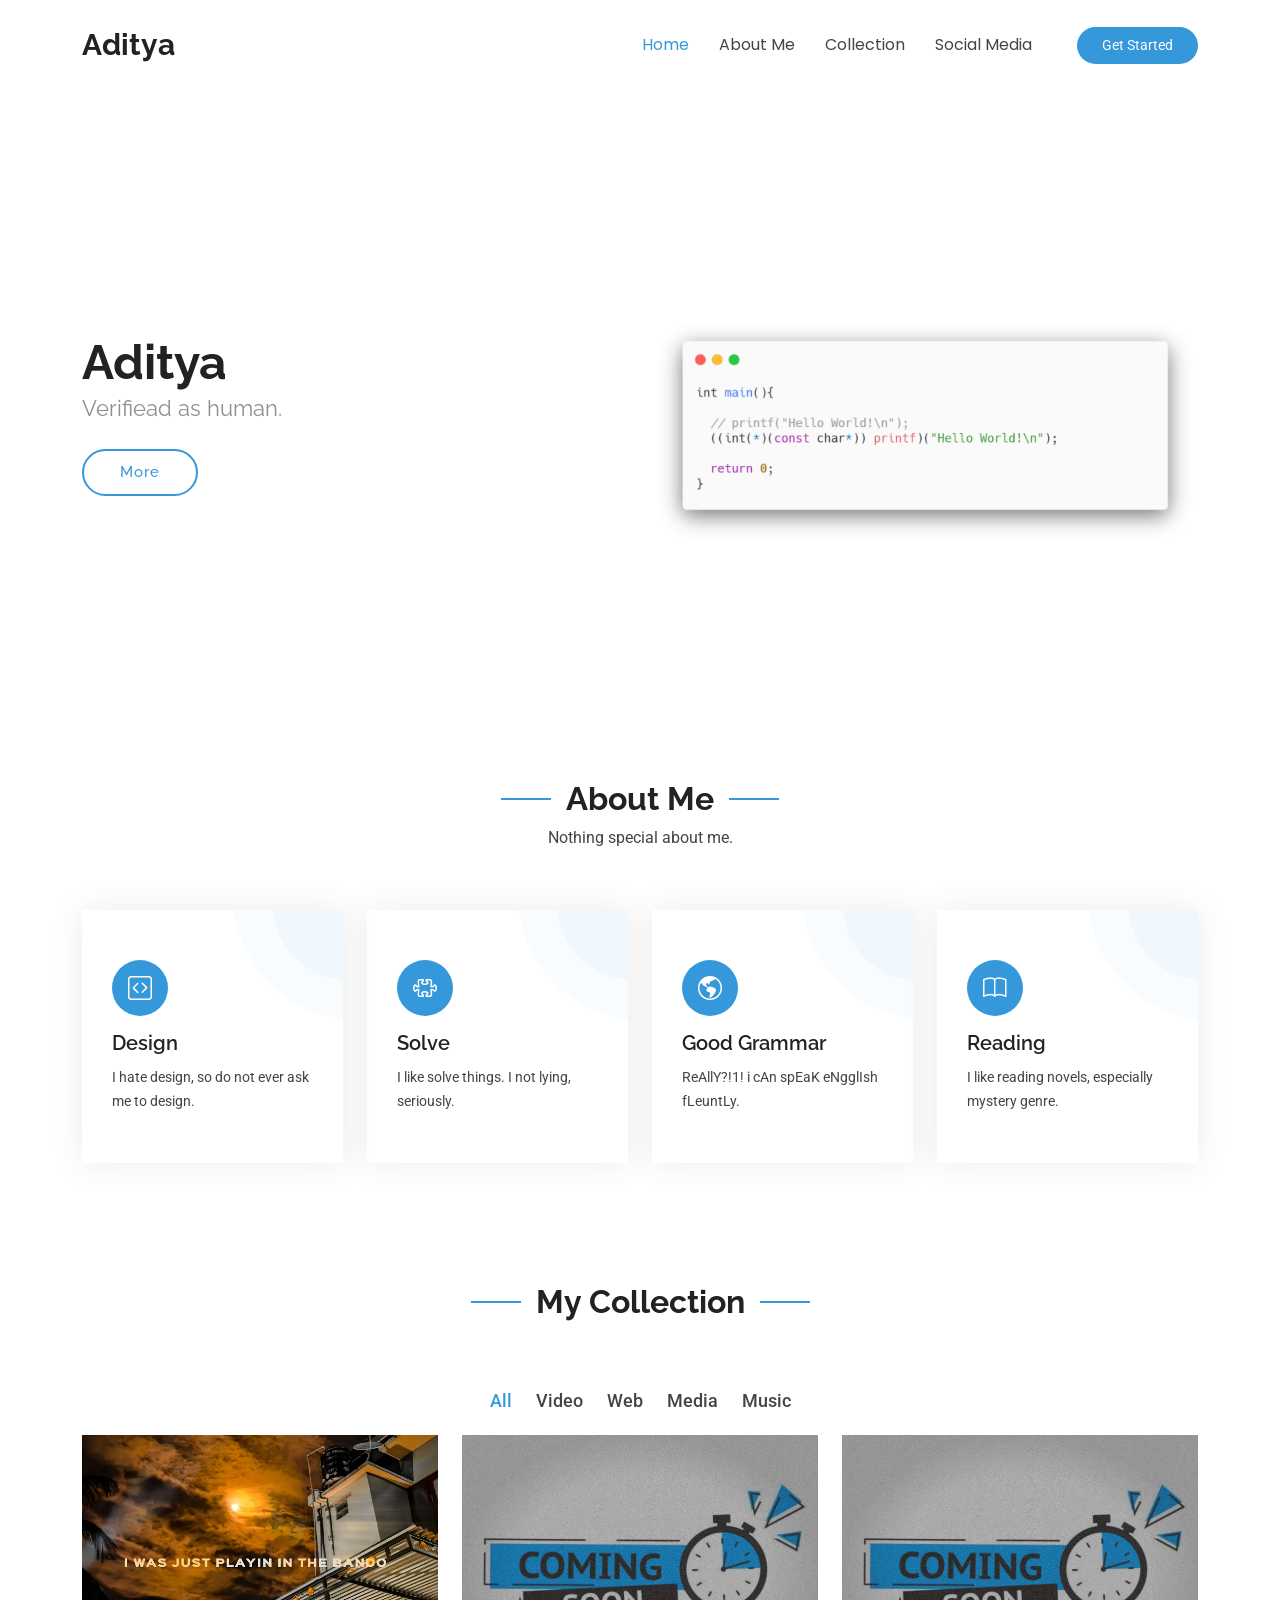
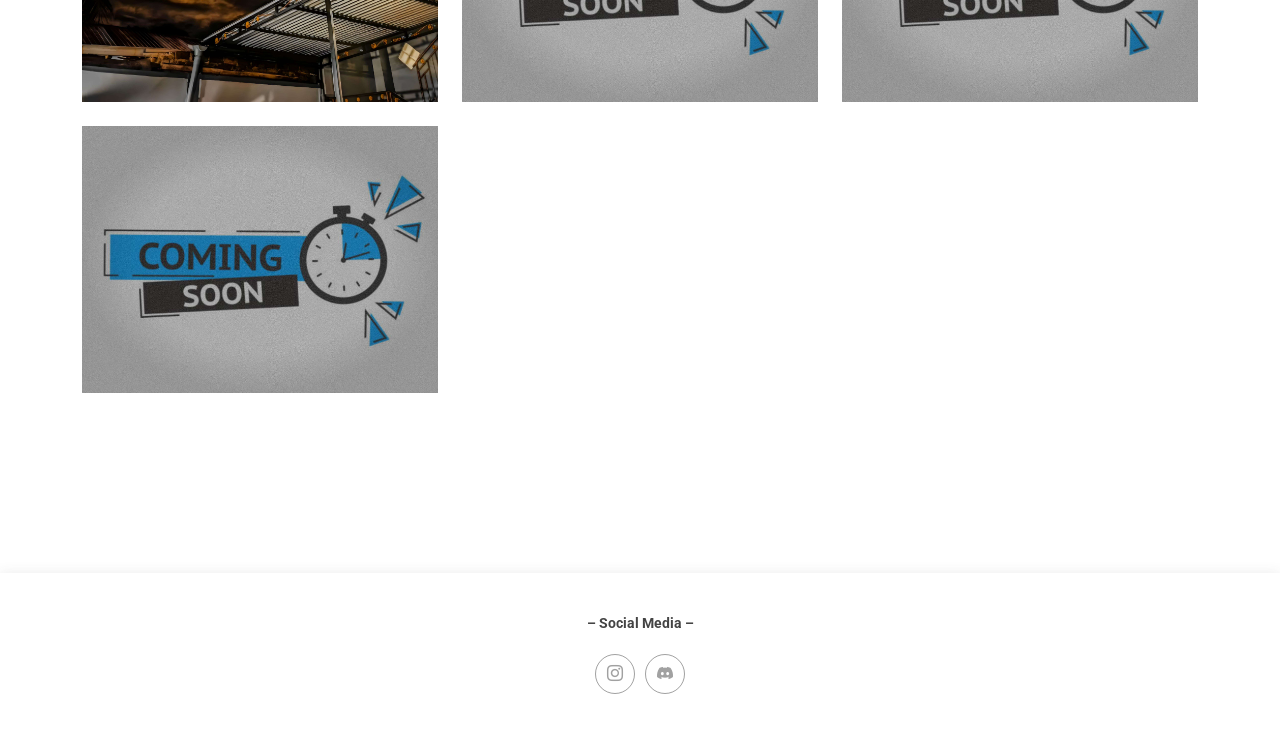
==== index.html @ 48a576c2 "Update index.html" ====
<!DOCTYPE html>
<html lang="en">

<head>
  <meta charset="utf-8">
  <meta content="width=device-width, initial-scale=1.0" name="viewport">
  <title>Aditya</title>
  <meta content="" name="description">
  <meta content="" name="keywords">

  <!-- Favicons -->
  <link href="assets/img/favicon.png" rel="icon">
  <link href="assets/img/apple-touch-icon.png" rel="apple-touch-icon">

  <!-- Fonts -->
  <link href="https://fonts.googleapis.com" rel="preconnect">
  <link href="https://fonts.gstatic.com" rel="preconnect" crossorigin>
  <link href="https://fonts.googleapis.com/css2?family=Roboto:ital,wght@0,100;0,300;0,400;0,500;0,700;0,900;1,100;1,300;1,400;1,500;1,700;1,900&family=Poppins:ital,wght@0,100;0,200;0,300;0,400;0,500;0,600;0,700;0,800;0,900;1,100;1,200;1,300;1,400;1,500;1,600;1,700;1,800;1,900&family=Raleway:ital,wght@0,100;0,200;0,300;0,400;0,500;0,600;0,700;0,800;0,900;1,100;1,200;1,300;1,400;1,500;1,600;1,700;1,800;1,900&display=swap" rel="stylesheet">

  <!-- Vendor CSS Files -->
  <link href="assets/vendor/bootstrap/css/bootstrap.min.css" rel="stylesheet">
  <link href="assets/vendor/bootstrap-icons/bootstrap-icons.css" rel="stylesheet">
  <link href="assets/vendor/aos/aos.css" rel="stylesheet">
  <link href="assets/vendor/glightbox/css/glightbox.min.css" rel="stylesheet">
  <link href="assets/vendor/swiper/swiper-bundle.min.css" rel="stylesheet">

  <!-- Main CSS File -->
  <link href="assets/css/main.css" rel="stylesheet">

  <!-- =======================================================
  * Template Name: Vesperr
  * Template URL: https://bootstrapmade.com/vesperr-free-bootstrap-template/
  * Updated: May 30 2024 with Bootstrap v5.3.3
  * Author: BootstrapMade.com
  * License: https://bootstrapmade.com/license/
  ======================================================== -->
</head>

<body class="index-page">

  <header id="header" class="header d-flex align-items-center sticky-top">
    <div class="container-fluid container-xl position-relative d-flex align-items-center">

      <a href="index.html" class="logo d-flex align-items-center me-auto">
        <!-- Uncomment the line below if you also wish to use an image logo -->
        <!-- <img src="assets/img/logo.png" alt=""> -->
        <h1 class="sitename">Aditya</h1>
      </a>

      <nav id="navmenu" class="navmenu">
        <ul>
          <li><a href="#home" class="">Home<br></a></li>
          <li><a href="#about-me">About Me</a></li>
          <li><a href="#collection">Collection</a></li>
          <li><a href="#social-media">Social Media</a></li>
            <ul>

                <ul>

                </ul>
              </li>

            </ul>
          </li>
        </ul>
        <i class="mobile-nav-toggle d-xl-none bi bi-list"></i>
      </nav>

      <a class="btn-getstarted" href="index.html#about-me">Get Started</a>

    </div>
  </header>

  <main class="main">

    <!-- Hero Section -->
    <section id="home" class="hero section">

      <div class="container">
        <div class="row gy-4">
          <div class="col-lg-6 order-2 order-lg-1 d-flex flex-column justify-content-center">
            <h1 data-aos="fade-up">Aditya</h1>
            <h2 data-aos="fade-up" data-aos-delay="400"><p>Verifiead as human.</p></h2>
            <div data-aos="fade-up" data-aos-delay="800">
              <a href="#about-me" class="btn-get-started scrollto">More</a>
              <a href="https://www.youtube.com/watch?v=LXb3EKWsInQ" class="glightbox btn-watch-video d-flex align-items-center"></a>
            </div>
          </div>
          <div class="col-lg-6 order-1 order-lg-2 hero-img" data-aos="fade-left" data-aos-delay="200">
            <img src="assets/img/hero-img.png" class="img-fluid animated" alt="">
          </div>
        </div>
      </div>


        </div>

      </div>


    </section><!-- /Stats Section -->

    <!-- Services Section -->
    <section id="about-me" class="services section">

      <!-- Section Title -->
      <div class="container section-title" data-aos="fade-up">
        <h2>About Me</h2>
        <p>Nothing special about me.</p>
      </div><!-- End Section Title -->

      <div class="container">

        <div class="row gy-4">

          <div class="col-xl-3 col-md-6 d-flex" data-aos="fade-up" data-aos-delay="100">
            <div class="service-item position-relative">
              <i class="bi bi-code-square"></i>
              <h4><a class="stretched-link">Design</a></h4>
              <p>I hate design, so do not ever ask me to design.ㅤㅤㅤㅤㅤㅤㅤㅤㅤㅤㅤㅤㅤㅤㅤㅤㅤㅤ</p>
            </div>
          </div><!-- End Service Item -->

          <div class="col-xl-3 col-md-6 d-flex" data-aos="fade-up" data-aos-delay="200">
            <div class="service-item position-relative">
              <i class="bi bi-puzzle"></i>
              <h4><a class="stretched-link">Solve</a></h4>
              <p>I like solve things. I not lying, seriously.ㅤㅤㅤㅤㅤㅤㅤㅤㅤㅤㅤㅤㅤㅤㅤㅤㅤㅤㅤㅤㅤ</p>
            </div>
          </div><!-- End Service Item -->

          <div class="col-xl-3 col-md-6 d-flex" data-aos="fade-up" data-aos-delay="300">
            <div class="service-item position-relative">
              <i class="bi bi-globe-americas"></i>
              <h4><a class="stretched-link">Good Grammar</a></h4>
              <p>ReAllY?!1! i cAn spEaK eNgglIsh fLeuntLy.ㅤㅤㅤㅤㅤㅤㅤㅤㅤㅤㅤㅤㅤㅤㅤㅤㅤㅤㅤㅤㅤ</p>
            </div>
          </div><!-- End Service Item -->

          <div class="col-xl-3 col-md-6 d-flex" data-aos="fade-up" data-aos-delay="400">
            <div class="service-item position-relative">
              <i class="bi bi-book"></i>
              <h4><a class="stretched-link">Reading</a></h4>
              <p>I like reading novels, especially mystery genre.ㅤㅤㅤㅤㅤㅤㅤㅤㅤㅤㅤㅤㅤㅤㅤㅤㅤㅤㅤㅤㅤ</p>
            </div>
          </div><!-- End Service Item -->

        </div>

      </div>

        </div>

      </div>

          </div>
          <div class="swiper-pagination"></div>
        </div>

      </div>

    </section><!-- /Testimonials Section -->

    <!-- Portfolio Section -->
    <section id="collection" class="portfolio section">

      <!-- Section Title -->
      <div class="container section-title" data-aos="fade-up">
        <h2>My Collection</h2>
      </div><!-- End Section Title -->

      <div class="container">

        <div class="isotope-layout" data-default-filter="*" data-layout="masonry" data-sort="original-order">

          <ul class="portfolio-filters isotope-filters" data-aos="fade-up" data-aos-delay="100">
            <li data-filter="*" class="filter-active">All</li>
            <li data-filter=".filter-app">Video</li>
            <li data-filter=".filter-product">Web</li>
            <li data-filter=".filter-branding">Media</li>
            <li data-filter=".filter-books">Music</li>
          </ul><!-- End Portfolio Filters -->

          <div class="row gy-4 isotope-container" data-aos="fade-up" data-aos-delay="200">

            <div class="col-lg-4 col-md-6 portfolio-item isotope-item filter-app">
              <div class="portfolio-content h-100">
                <img src="assets/img/portfolio/app-1.jpg" class="img-fluid" alt="">
                <div class="portfolio-info">
                  <h4>Video 1</h4>
                  <p>Click link to watch</p>
                  <a href="assets/img/portfolio/app-1.jpg" title="Video 1" data-gallery="portfolio-gallery-app" class="glightbox preview-link"><i class="bi bi-zoom-in"></i></a>
                  <a href="https://www.instagram.com/reel/C3g-gMBLGcx_Kjq7Lb2s2fxeG2Y9DbSJeR7zM40/?igsh=MXRrazd3OXE2Nmh0Nw==" title="Watch" class="details-link"><i class="bi bi-link-45deg"></i></a>
                </div>
              </div>
            </div><!-- End Portfolio Item -->

            <div class="col-lg-4 col-md-6 portfolio-item isotope-item filter-product">
              <div class="portfolio-content h-100">
                <img src="assets/img/portfolio/product-1.jpg" class="img-fluid" alt="">
                <div class="portfolio-info">
                  <h4>soon</h4>
                  <p>soon</p>
                  <a href="assets/img/portfolio/product-1.jpg" title="soon" data-gallery="portfolio-gallery-product" class="glightbox preview-link"><i class="bi bi-zoom-in"></i></a>
                  <a href="https://www.instagram.com/adityaa_df?igsh=MXgwbXRkcDNlOGl1Mw==" title="More Details" class="details-link"><i class="bi bi-link-45deg"></i></a>
                </div>
              </div>
            </div><!-- End Portfolio Item -->

            <div class="col-lg-4 col-md-6 portfolio-item isotope-item filter-branding">
              <div class="portfolio-content h-100">
                <img src="assets/img/portfolio/branding-1.jpg" class="img-fluid" alt="">
                <div class="portfolio-info">
                  <h4>soon</h4>
                  <p>soon</p>
                  <a href="assets/img/portfolio/branding-1.jpg" title="soon" data-gallery="portfolio-gallery-branding" class="glightbox preview-link"><i class="bi bi-zoom-in"></i></a>
                  <a href="https://www.instagram.com/adityaa_df?igsh=MXgwbXRkcDNlOGl1Mw==" title="More Details" class="details-link"><i class="bi bi-link-45deg"></i></a>
                </div>
              </div>
            </div><!-- End Portfolio Item -->

            <div class="col-lg-4 col-md-6 portfolio-item isotope-item filter-books">
              <div class="portfolio-content h-100">
                <img src="assets/img/portfolio/books-1.jpg" class="img-fluid" alt="">
                <div class="portfolio-info">
                  <h4>soon</h4>
                  <p>soon</p>
                  <a href="assets/img/portfolio/books-1.jpg" title="soon" data-gallery="portfolio-gallery-book" class="glightbox preview-link"><i class="bi bi-zoom-in"></i></a>
                  <a href="https://www.instagram.com/adityaa_df?igsh=MXgwbXRkcDNlOGl1Mw==" title="More Details" class="details-link"><i class="bi bi-link-45deg"></i></a>
                </div>
              </div>
            </div><!-- End Portfolio Item -->

          </div><!-- End Portfolio Container -->

        </div>

      </div>

    </section><!-- /Portfolio Section -->

      </div>

        </div>

      </div>

    </section><!-- /Contact Section -->
    <section id="social-media" class="team secton">
  </main>

  <footer id="footer" class="footer">

    <div class="container">
      <div class="copyright text-center ">
        <p><strong class="px-1 sitename">– Social Media –</strong></p>
      </div>
      <div class="social-links d-flex justify-content-center">
        <a href="https://www.instagram.com/adityaa_df?igsh=MXgwbXRkcDNlOGl1Mw=="><i class="bi bi-instagram"></i></>
        <a href="https://discord.com/users/786163564205047839"><i class="bi bi-discord"></i></a>
      </div>
      <div class="credits">
        <!-- All the links in the footer should remain intact. -->
        <!-- You can delete the links only if you've purchased the pro version. -->
        <!-- Licensing information: https://bootstrapmade.com/license/ -->
        <!-- Purchase the pro version with working PHP/AJAX contact form: [buy-url] -->
      </div>
    </div>

  </footer>

  <!-- Scroll Top -->
  <a href="#" id="scroll-top" class="scroll-top d-flex align-items-center justify-content-center"><i class="bi bi-arrow-up-short"></i></a>

  <!-- Preloader -->
  <div id="preloader"></div>

  <!-- Vendor JS Files -->
  <script src="assets/vendor/bootstrap/js/bootstrap.bundle.min.js"></script>
  <script src="assets/vendor/php-email-form/validate.js"></script>
  <script src="assets/vendor/aos/aos.js"></script>
  <script src="assets/vendor/glightbox/js/glightbox.min.js"></script>
  <script src="assets/vendor/purecounter/purecounter_vanilla.js"></script>
  <script src="assets/vendor/swiper/swiper-bundle.min.js"></script>
  <script src="assets/vendor/imagesloaded/imagesloaded.pkgd.min.js"></script>
  <script src="assets/vendor/isotope-layout/isotope.pkgd.min.js"></script>

  <!-- Main JS File -->
  <script src="assets/js/main.js"></script>

</body>

</html>
---- assets/css/main.css ----
/**
* Template Name: Vesperr
* Template URL: https://bootstrapmade.com/vesperr-free-bootstrap-template/
* Updated: May 30 2024 with Bootstrap v5.3.3
* Author: BootstrapMade.com
* License: https://bootstrapmade.com/license/
*/

/*--------------------------------------------------------------
# Font & Color Variables
# Help: https://bootstrapmade.com/color-system/
--------------------------------------------------------------*/
/* Fonts */
:root {
  --default-font: "Roboto", system-ui, -apple-system, "Segoe UI", Roboto, "Helvetica Neue", Arial, "Noto Sans", "Liberation Sans", sans-serif, "Apple Color Emoji", "Segoe UI Emoji", "Segoe UI Symbol", "Noto Color Emoji";
  --heading-font: "Raleway", sans-serif;
  --nav-font: "Poppins", sans-serif;
}

/* Global Colors */
:root {
  /* Background Color - This color is applied to the background of the entire website as well as individual sections. */
  --background-color: #ffffff;

  /* Default Color - This is the default color used for the majority of the text content. */
  --default-color: #444444;

  /* Heading Color - This color is used for titles, headings and secondary elements. */
  --heading-color: #222222;

  /* Accent Color - This is the main accent color that represents your brand on the website. It's used for buttons, links, and other elements that need to stand out. */
  --accent-color: #3498db;

  /* Contrast Color - This is a color used for text when the background color is one of the heading, accent, or default colors. Its purpose is to ensure proper contrast and readability when placed over these more dominant colors. */
  --contrast-color: #ffffff;
}

/* Nav Menu Colors */
:root {
  /* Nav Color - This is the default color of the main navmenu links. */
  --nav-color: #444444;

  /* Nav Hover Color - This color is applied to main navmenu links when they are hovered over. */
  --nav-hover-color: #3498db;

  /* Nav Dropdown Background Color - This color is used as the background for dropdown boxes that appear when hovering over primary navigation items. */
  --nav-dropdown-background-color: #ffffff;

  /* Nav Dropdown Color - This color is used for navigation links of the dropdown items in the navigation menu. */
  --nav-dropdown-color: #444444;

  /* Nav Dropdown Hover Color - Similar to --nav-hover-color, this color is applied to dropdown navigation links when they are hovered over. */
  --nav-dropdown-hover-color: #3498db;
}

/* Smooth scroll */
:root {
  scroll-behavior: smooth;
}

/*--------------------------------------------------------------
# General
--------------------------------------------------------------*/
body {
  color: var(--default-color);
  background-color: var(--background-color);
  font-family: var(--default-font);
}

a {
  color: var(--accent-color);
  text-decoration: none;
  transition: 0.3s;
}

a:hover {
  color: color-mix(in srgb, var(--accent-color), transparent 25%);
  text-decoration: none;
}

h1,
h2,
h3,
h4,
h5,
h6 {
  color: var(--heading-color);
  font-family: var(--heading-font);
}

/*--------------------------------------------------------------
# Global Header
--------------------------------------------------------------*/
.header {
  color: var(--default-color);
  background-color: var(--background-color);
  padding: 15px 0;
  transition: all 0.5s;
  z-index: 997;
}

.header .logo {
  line-height: 1;
}

.header .logo img {
  max-height: 36px;
  margin-right: 8px;
}

.header .logo h1 {
  font-size: 30px;
  margin: 0;
  font-weight: 700;
  color: var(--heading-color);
}

.header .btn-getstarted,
.header .btn-getstarted:focus {
  color: var(--contrast-color);
  background: var(--accent-color);
  font-size: 14px;
  padding: 8px 25px;
  margin: 0 0 0 30px;
  border-radius: 50px;
  transition: 0.3s;
}

.header .btn-getstarted:hover,
.header .btn-getstarted:focus:hover {
  color: var(--contrast-color);
  background: color-mix(in srgb, var(--accent-color), transparent 15%);
}

@media (max-width: 1200px) {
  .header .logo {
    order: 1;
  }

  .header .btn-getstarted {
    order: 2;
    margin: 0 15px 0 0;
    padding: 6px 15px;
  }

  .header .navmenu {
    order: 3;
  }
}

.scrolled .header {
  box-shadow: 0px 0 18px color-mix(in srgb, var(--default-color), transparent 85%);
}

/*--------------------------------------------------------------
# Navigation Menu
--------------------------------------------------------------*/
/* Navmenu - Desktop */
@media (min-width: 1200px) {
  .navmenu {
    padding: 0;
  }

  .navmenu ul {
    margin: 0;
    padding: 0;
    display: flex;
    list-style: none;
    align-items: center;
  }

  .navmenu li {
    position: relative;
  }

  .navmenu a,
  .navmenu a:focus {
    color: var(--nav-color);
    padding: 18px 15px;
    font-size: 16px;
    font-family: var(--nav-font);
    font-weight: 400;
    display: flex;
    align-items: center;
    justify-content: space-between;
    white-space: nowrap;
    transition: 0.3s;
  }

  .navmenu a i,
  .navmenu a:focus i {
    font-size: 12px;
    line-height: 0;
    margin-left: 5px;
    transition: 0.3s;
  }

  .navmenu li:last-child a {
    padding-right: 0;
  }

  .navmenu li:hover>a,
  .navmenu .active,
  .navmenu .active:focus {
    color: var(--nav-hover-color);
  }

  .navmenu .dropdown ul {
    margin: 0;
    padding: 10px 0;
    background: var(--nav-dropdown-background-color);
    display: block;
    position: absolute;
    visibility: hidden;
    left: 14px;
    top: 130%;
    opacity: 0;
    transition: 0.3s;
    border-radius: 4px;
    z-index: 99;
    box-shadow: 0px 0px 30px color-mix(in srgb, var(--default-color), transparent 85%);
  }

  .navmenu .dropdown ul li {
    min-width: 200px;
  }

  .navmenu .dropdown ul a {
    padding: 10px 20px;
    font-size: 15px;
    text-transform: none;
    color: var(--nav-dropdown-color);
  }

  .navmenu .dropdown ul a i {
    font-size: 12px;
  }

  .navmenu .dropdown ul a:hover,
  .navmenu .dropdown ul .active:hover,
  .navmenu .dropdown ul li:hover>a {
    color: var(--nav-dropdown-hover-color);
  }

  .navmenu .dropdown:hover>ul {
    opacity: 1;
    top: 100%;
    visibility: visible;
  }

  .navmenu .dropdown .dropdown ul {
    top: 0;
    left: -90%;
    visibility: hidden;
  }

  .navmenu .dropdown .dropdown:hover>ul {
    opacity: 1;
    top: 0;
    left: -100%;
    visibility: visible;
  }
}

/* Navmenu - Mobile */
@media (max-width: 1199px) {
  .mobile-nav-toggle {
    color: var(--nav-color);
    font-size: 28px;
    line-height: 0;
    margin-right: 10px;
    cursor: pointer;
    transition: color 0.3s;
  }

  .navmenu {
    padding: 0;
    z-index: 9997;
  }

  .navmenu ul {
    display: none;
    position: absolute;
    inset: 60px 20px 20px 20px;
    padding: 10px 0;
    margin: 0;
    border-radius: 6px;
    background-color: var(--nav-dropdown-background-color);
    overflow-y: auto;
    transition: 0.3s;
    z-index: 9998;
    box-shadow: 0px 0px 30px color-mix(in srgb, var(--default-color), transparent 90%);
  }

  .navmenu a,
  .navmenu a:focus {
    color: var(--nav-dropdown-color);
    padding: 10px 20px;
    font-family: var(--nav-font);
    font-size: 17px;
    font-weight: 500;
    display: flex;
    align-items: center;
    justify-content: space-between;
    white-space: nowrap;
    transition: 0.3s;
  }

  .navmenu a i,
  .navmenu a:focus i {
    font-size: 12px;
    line-height: 0;
    margin-left: 5px;
    width: 30px;
    height: 30px;
    display: flex;
    align-items: center;
    justify-content: center;
    border-radius: 50%;
    transition: 0.3s;
    background-color: color-mix(in srgb, var(--accent-color), transparent 90%);
  }

  .navmenu a i:hover,
  .navmenu a:focus i:hover {
    background-color: var(--accent-color);
    color: var(--contrast-color);
  }

  .navmenu a:hover,
  .navmenu .active,
  .navmenu .active:focus {
    color: var(--nav-dropdown-hover-color);
  }

  .navmenu .active i,
  .navmenu .active:focus i {
    background-color: var(--accent-color);
    color: var(--contrast-color);
    transform: rotate(180deg);
  }

  .navmenu .dropdown ul {
    position: static;
    display: none;
    z-index: 99;
    padding: 10px 0;
    margin: 10px 20px;
    background-color: var(--nav-dropdown-background-color);
    border: 1px solid color-mix(in srgb, var(--default-color), transparent 90%);
    box-shadow: none;
    transition: all 0.5s ease-in-out;
  }

  .navmenu .dropdown ul ul {
    background-color: rgba(33, 37, 41, 0.1);
  }

  .navmenu .dropdown>.dropdown-active {
    display: block;
    background-color: rgba(33, 37, 41, 0.03);
  }

  .mobile-nav-active {
    overflow: hidden;
  }

  .mobile-nav-active .mobile-nav-toggle {
    color: #fff;
    position: absolute;
    font-size: 32px;
    top: 15px;
    right: 15px;
    margin-right: 0;
    z-index: 9999;
  }

  .mobile-nav-active .navmenu {
    position: fixed;
    overflow: hidden;
    inset: 0;
    background: rgba(33, 37, 41, 0.8);
    transition: 0.3s;
  }

  .mobile-nav-active .navmenu>ul {
    display: block;
  }
}

/*--------------------------------------------------------------
# Global Footer
--------------------------------------------------------------*/
.footer {
  color: var(--default-color);
  background-color: var(--background-color);
  font-size: 14px;
  padding: 40px 0;
  position: relative;
  box-shadow: 0px 0px 12px 0px color-mix(in srgb, var(--default-color), transparent 90%);
}

.footer .copyright p {
  margin-bottom: 0;
}

.footer .social-links {
  margin-top: 20px;
}

.footer .social-links a {
  display: flex;
  align-items: center;
  justify-content: center;
  width: 40px;
  height: 40px;
  border-radius: 50%;
  border: 1px solid color-mix(in srgb, var(--default-color), transparent 50%);
  font-size: 16px;
  color: color-mix(in srgb, var(--default-color), transparent 50%);
  margin: 0 5px;
  transition: 0.3s;
}

.footer .social-links a:hover {
  color: var(--accent-color);
  border-color: var(--accent-color);
}

.footer .credits {
  margin-top: 10px;
  font-size: 13px;
  text-align: center;
}

/*--------------------------------------------------------------
# Preloader
--------------------------------------------------------------*/
#preloader {
  position: fixed;
  inset: 0;
  z-index: 999999;
  overflow: hidden;
  background: var(--background-color);
  transition: all 0.6s ease-out;
}

#preloader:before {
  content: "";
  position: fixed;
  top: calc(50% - 30px);
  left: calc(50% - 30px);
  border: 6px solid #ffffff;
  border-color: var(--accent-color) transparent var(--accent-color) transparent;
  border-radius: 50%;
  width: 60px;
  height: 60px;
  animation: animate-preloader 1.5s linear infinite;
}

@keyframes animate-preloader {
  0% {
    transform: rotate(0deg);
  }

  100% {
    transform: rotate(360deg);
  }
}

/*--------------------------------------------------------------
# Scroll Top Button
--------------------------------------------------------------*/
.scroll-top {
  position: fixed;
  visibility: hidden;
  opacity: 0;
  right: 15px;
  bottom: 15px;
  z-index: 99999;
  background-color: var(--accent-color);
  width: 40px;
  height: 40px;
  border-radius: 4px;
  transition: all 0.4s;
}

.scroll-top i {
  font-size: 24px;
  color: var(--contrast-color);
  line-height: 0;
}

.scroll-top:hover {
  background-color: color-mix(in srgb, var(--accent-color), transparent 20%);
  color: var(--contrast-color);
}

.scroll-top.active {
  visibility: visible;
  opacity: 1;
}

/*--------------------------------------------------------------
# Disable aos animation delay on mobile devices
--------------------------------------------------------------*/
@media screen and (max-width: 768px) {
  [data-aos-delay] {
    transition-delay: 0 !important;
  }
}

/*--------------------------------------------------------------
# Global Page Titles & Breadcrumbs
--------------------------------------------------------------*/
.page-title {
  --background-color: color-mix(in srgb, var(--default-color), transparent 96%);
  color: var(--default-color);
  background-color: var(--background-color);
  padding: 20px 0;
  position: relative;
}

.page-title h1 {
  font-size: 28px;
  font-weight: 700;
  margin: 0;
}

.page-title .breadcrumbs ol {
  display: flex;
  flex-wrap: wrap;
  list-style: none;
  padding: 0 0 10px 0;
  margin: 0;
  font-size: 14px;
  font-weight: 400;
}

.page-title .breadcrumbs ol li+li {
  padding-left: 10px;
}

.page-title .breadcrumbs ol li+li::before {
  content: "/";
  display: inline-block;
  padding-right: 10px;
  color: color-mix(in srgb, var(--default-color), transparent 70%);
}

/*--------------------------------------------------------------
# Global Sections
--------------------------------------------------------------*/
section,
.section {
  color: var(--default-color);
  background-color: var(--background-color);
  padding: 60px 0;
  scroll-margin-top: 90px;
  overflow: clip;
}

@media (max-width: 1199px) {

  section,
  .section {
    scroll-margin-top: 66px;
  }
}

/*--------------------------------------------------------------
# Global Section Titles
--------------------------------------------------------------*/
.section-title {
  text-align: center;
  padding-bottom: 60px;
  position: relative;
}

.section-title h2 {
  font-size: 32px;
  font-weight: 700;
  position: relative;
}

.section-title h2:before,
.section-title h2:after {
  content: "";
  width: 50px;
  height: 2px;
  background: var(--accent-color);
  display: inline-block;
}

.section-title h2:before {
  margin: 0 15px 10px 0;
}

.section-title h2:after {
  margin: 0 0 10px 15px;
}

.section-title p {
  margin-bottom: 0;
}

/*--------------------------------------------------------------
# Hero Section
--------------------------------------------------------------*/
.hero {
  width: 100%;
  min-height: 70vh;
  position: relative;
  padding: 80px 0 60px 0;
  display: flex;
  align-items: center;
}

.hero h1 {
  margin: 0;
  font-size: 48px;
  font-weight: 700;
  line-height: 56px;
}

.hero p {
  color: color-mix(in srgb, var(--default-color), transparent 40%);
  margin: 5px 0 20px 0;
  font-size: 22px;
  font-weight: 400;
}

.hero .btn-get-started {
  font-family: var(--heading-font);
  font-weight: 500;
  font-size: 15px;
  letter-spacing: 1px;
  display: inline-block;
  padding: 10px 36px;
  border-radius: 50px;
  transition: 0.3s;
  border: 2px solid var(--accent-color);
}

.hero .btn-get-started:hover {
  color: var(--contrast-color);
  background: var(--accent-color);
}

.hero .animated {
  animation: up-down 2s ease-in-out infinite alternate-reverse both;
}

@media (max-width: 640px) {
  .hero h1 {
    font-size: 28px;
    line-height: 36px;
  }

  .hero p {
    font-size: 18px;
    line-height: 24px;
    margin-bottom: 30px;
  }

  .hero .btn-get-started,
  .hero .btn-watch-video {
    font-size: 13px;
  }
}

@keyframes up-down {
  0% {
    transform: translateY(10px);
  }

  100% {
    transform: translateY(-10px);
  }
}

/*--------------------------------------------------------------
# Clients Section
--------------------------------------------------------------*/
.clients {
  --background-color: color-mix(in srgb, var(--accent-color), transparent 95%);
  padding: 20px 0;
}

.clients .client-logo {
  display: flex;
  justify-content: center;
  align-items: center;
  overflow: hidden;
}

.clients .client-logo img {
  padding: 20px 40px;
  max-width: 90%;
  transition: 0.3s;
  opacity: 0.5;
  filter: grayscale(100);
}

.clients .client-logo img:hover {
  filter: none;
  opacity: 1;
}

@media (max-width: 640px) {
  .clients .client-logo img {
    padding: 20px;
  }
}

/*--------------------------------------------------------------
# About Section
--------------------------------------------------------------*/
.about .content h3 {
  font-weight: 700;
  font-size: 34px;
  margin-bottom: 30px;
}

.about .content p {
  margin-bottom: 30px;
}

.about .content .about-btn {
  padding: 8px 30px 9px 30px;
  color: var(--accent-color);
  border-radius: 50px;
  transition: 0.3s;
  text-transform: uppercase;
  font-weight: 600;
  font-size: 13px;
  display: inline-flex;
  align-items: center;
  border: 2px solid var(--accent-color);
}

.about .content .about-btn i {
  font-size: 16px;
  padding-left: 5px;
}

.about .content .about-btn:hover {
  background: var(--accent-color);
  color: var(--contrast-color);
}

.about .icon-box i {
  font-size: 40px;
  color: var(--accent-color);
  margin-bottom: 10px;
}

.about .icon-box h4 {
  font-size: 20px;
  font-weight: 700;
  margin: 0 0 10px 0;
}

.about .icon-box h4 a {
  color: var(--heading-color);
  transition: 0.3s;
}

.about .icon-box p {
  font-size: 15px;
  color: color-mix(in srgb, var(--default-color), transparent 40%);
  margin-bottom: 0;
}

.about .icon-box:hover h4 a {
  color: var(--accent-color);
}

/*--------------------------------------------------------------
# Stats Section
--------------------------------------------------------------*/
.stats .stats-item {
  padding: 10px;
}

.stats .stats-item i {
  font-size: 44px;
  color: var(--accent-color);
  line-height: 0;
  margin-right: 15px;
}

.stats .stats-item .purecounter {
  color: var(--heading-color);
  font-size: 40px;
  display: block;
  font-weight: 700;
  line-height: 40px;
}

.stats .stats-item p {
  color: color-mix(in srgb, var(--default-color), transparent 40%);
  padding: 15px 0 0 0;
  margin: 0;
  font-family: var(--heading-font);
  font-size: 14px;
}

/*--------------------------------------------------------------
# Services Section
--------------------------------------------------------------*/
.services .service-item {
  box-shadow: 0px 0 30px 0 color-mix(in srgb, var(--default-color), transparent 90%);
  padding: 50px 30px;
  transition: all ease-in-out 0.4s;
  height: 100%;
  overflow: hidden;
  z-index: 1;
}

.services .service-item:before {
  content: "";
  position: absolute;
  background: color-mix(in srgb, var(--accent-color), transparent 96%);
  right: -80px;
  top: -80px;
  width: 150px;
  height: 150px;
  border-radius: 50%;
  transition: all 0.3s;
  z-index: -1;
}

.services .service-item:after {
  content: "";
  position: absolute;
  background: color-mix(in srgb, var(--accent-color), transparent 97%);
  right: -140px;
  top: -140px;
  width: 250px;
  height: 250px;
  border-radius: 50%;
  transition: all 0.3s;
  z-index: -1;
}

.services .service-item i {
  background: var(--accent-color);
  color: var(--contrast-color);
  font-size: 24px;
  transition: 0.3s;
  display: flex;
  align-items: center;
  justify-content: center;
  width: 56px;
  height: 56px;
  border-radius: 50%;
}

.services .service-item h4 {
  font-weight: 600;
  margin: 15px 0 0 0;
  transition: 0.3s;
  font-size: 20px;
}

.services .service-item h4 a {
  color: var(--heading-color);
}

.services .service-item p {
  line-height: 24px;
  font-size: 14px;
  margin: 10px 0 0 0;
}

.services .service-item:hover:before,
.services .service-item:hover:after {
  background: var(--accent-color);
  right: 0;
  top: 0;
  width: 100%;
  height: 100%;
  border-radius: 0px;
}

.services .service-item:hover h4 a,
.services .service-item:hover p {
  color: var(--contrast-color);
}

.services .service-item:hover i {
  background: var(--contrast-color);
  color: var(--accent-color);
}

/*--------------------------------------------------------------
# Alt Services Section
--------------------------------------------------------------*/
.alt-services .img {
  border-radius: 8px;
  overflow: hidden;
}

.alt-services .img img {
  transition: 0.6s;
}

.alt-services .details {
  position: absolute;
  left: 20px;
  right: 20px;
  bottom: 20px;
  padding: 30px;
  transition: all ease-in-out 0.3s;
  background: color-mix(in srgb, var(--contrast-color), transparent 5%);
  text-align: center;
  border-radius: 8px;
  box-shadow: 0px 0 25px color-mix(in srgb, var(--default-color), transparent 92%);
}

.alt-services .details h3 {
  font-weight: 700;
  margin: 10px 0 15px 0;
  font-size: 22px;
  transition: ease-in-out 0.3s;
}

.alt-services .details p {
  color: color-mix(in srgb, var(--default-color), transparent 10%);
  line-height: 24px;
  font-size: 14px;
  margin-bottom: 0;
}

.alt-services .service-item:hover .details h3 {
  color: var(--accent-color);
}

.alt-services .service-item:hover .img img {
  transform: scale(1.2);
}

/*--------------------------------------------------------------
# Features Section
--------------------------------------------------------------*/
.features .features-item {
  background-color: var(--box-background-color);
  display: flex;
  align-items: center;
  padding: 20px;
  transition: 0.3s;
  border: 1px solid color-mix(in srgb, var(--default-color), transparent 90%);
  position: relative;
}

.features .features-item i {
  font-size: 32px;
  padding-right: 10px;
  line-height: 0;
}

.features .features-item h3 {
  font-weight: 700;
  margin: 0;
  padding: 0;
  line-height: 1;
  font-size: 16px;
}

.features .features-item h3 a {
  color: var(--heading-color);
  transition: 0.3s;
}

.features .features-item:hover {
  border-color: var(--accent-color);
}

.features .features-item:hover h3 a {
  color: var(--accent-color);
}

/*--------------------------------------------------------------
# Testimonials Section
--------------------------------------------------------------*/
.testimonials {
  --background-color: color-mix(in srgb, var(--accent-color), transparent 95%);
}

.testimonials .testimonial-wrap {
  padding-left: 50px;
}

.testimonials .testimonials-carousel,
.testimonials .testimonials-slider {
  overflow: hidden;
}

.testimonials .testimonial-item {
  background-color: var(--contrast-color);
  box-shadow: 0px 2px 15px color-mix(in srgb, var(--default-color), transparent 90%);
  box-sizing: content-box;
  padding: 30px 30px 30px 60px;
  margin: 30px 15px;
  min-height: 200px;
  position: relative;
}

.testimonials .testimonial-item .testimonial-img {
  width: 90px;
  border-radius: 10px;
  border: 6px solid var(--background-color);
  position: absolute;
  left: -45px;
}

.testimonials .testimonial-item h3 {
  font-size: 18px;
  font-weight: bold;
  margin: 10px 0 5px 0;
}

.testimonials .testimonial-item h4 {
  color: color-mix(in srgb, var(--default-color), transparent 50%);
  font-size: 14px;
  margin: 0;
}

.testimonials .testimonial-item .stars {
  margin: 10px 0;
}

.testimonials .testimonial-item .stars i {
  color: #ffc107;
  margin: 0 1px;
}

.testimonials .testimonial-item .quote-icon-left,
.testimonials .testimonial-item .quote-icon-right {
  color: color-mix(in srgb, var(--accent-color), transparent 60%);
  font-size: 26px;
  line-height: 0;
}

.testimonials .testimonial-item .quote-icon-left {
  display: inline-block;
  left: -5px;
  position: relative;
}

.testimonials .testimonial-item .quote-icon-right {
  display: inline-block;
  right: -5px;
  position: relative;
  top: 10px;
  transform: scale(-1, -1);
}

.testimonials .testimonial-item p {
  font-style: italic;
  margin: 15px auto 15px auto;
}

.testimonials .swiper-wrapper {
  height: auto;
}

.testimonials .swiper-pagination {
  margin-top: 20px;
  position: relative;
}

.testimonials .swiper-pagination .swiper-pagination-bullet {
  width: 12px;
  height: 12px;
  background-color: var(--background-color);
  opacity: 1;
  border: 1px solid var(--accent-color);
}

.testimonials .swiper-pagination .swiper-pagination-bullet-active {
  background-color: var(--accent-color);
}

@media (max-width: 767px) {
  .testimonials .testimonial-wrap {
    padding-left: 0;
  }

  .testimonials .testimonials-carousel,
  .testimonials .testimonials-slider {
    overflow: hidden;
  }

  .testimonials .testimonial-item {
    padding: 30px;
    margin: 15px;
  }

  .testimonials .testimonial-item .testimonial-img {
    position: static;
    left: auto;
  }
}

/*--------------------------------------------------------------
# Portfolio Section
--------------------------------------------------------------*/
.portfolio .portfolio-filters {
  padding: 0;
  margin: 0 auto 20px auto;
  list-style: none;
  text-align: center;
}

.portfolio .portfolio-filters li {
  cursor: pointer;
  display: inline-block;
  padding: 0;
  font-size: 18px;
  font-weight: 500;
  margin: 0 10px;
  line-height: 1;
  margin-bottom: 5px;
  transition: all 0.3s ease-in-out;
}

.portfolio .portfolio-filters li:hover,
.portfolio .portfolio-filters li.filter-active {
  color: var(--accent-color);
}

.portfolio .portfolio-filters li:first-child {
  margin-left: 0;
}

.portfolio .portfolio-filters li:last-child {
  margin-right: 0;
}

@media (max-width: 575px) {
  .portfolio .portfolio-filters li {
    font-size: 14px;
    margin: 0 5px;
  }
}

.portfolio .portfolio-content {
  position: relative;
  overflow: hidden;
}

.portfolio .portfolio-content img {
  transition: 0.3s;
}

.portfolio .portfolio-content .portfolio-info {
  opacity: 0;
  position: absolute;
  inset: 0;
  z-index: 3;
  transition: all ease-in-out 0.3s;
  background: rgba(0, 0, 0, 0.6);
  padding: 15px;
}

.portfolio .portfolio-content .portfolio-info h4 {
  font-size: 14px;
  padding: 5px 10px;
  font-weight: 400;
  color: #ffffff;
  display: inline-block;
  background-color: var(--accent-color);
}

.portfolio .portfolio-content .portfolio-info p {
  position: absolute;
  bottom: 10px;
  text-align: center;
  display: inline-block;
  left: 0;
  right: 0;
  font-size: 16px;
  font-weight: 600;
  color: rgba(255, 255, 255, 0.8);
}

.portfolio .portfolio-content .portfolio-info .preview-link,
.portfolio .portfolio-content .portfolio-info .details-link {
  position: absolute;
  left: calc(50% - 40px);
  font-size: 26px;
  top: calc(50% - 14px);
  color: #fff;
  transition: 0.3s;
  line-height: 1.2;
}

.portfolio .portfolio-content .portfolio-info .preview-link:hover,
.portfolio .portfolio-content .portfolio-info .details-link:hover {
  color: var(--accent-color);
}

.portfolio .portfolio-content .portfolio-info .details-link {
  left: 50%;
  font-size: 34px;
  line-height: 0;
}

.portfolio .portfolio-content:hover .portfolio-info {
  opacity: 1;
}

.portfolio .portfolio-content:hover img {
  transform: scale(1.1);
}

/*--------------------------------------------------------------
# Team Section
--------------------------------------------------------------*/
.team .team-member {
  overflow: hidden;
  border-radius: 5px;
  box-shadow: 0px 2px 15px color-mix(in srgb, var(--default-color), transparent 90%);
  height: 100%;
}

.team .team-member .member-img {
  position: relative;
  overflow: hidden;
}

.team .team-member .social {
  position: absolute;
  left: 0;
  bottom: 30px;
  right: 0;
  opacity: 0;
  transition: ease-in-out 0.3s;
  text-align: center;
}

.team .team-member .social a {
  background: color-mix(in srgb, var(--background-color), transparent 25%);
  color: color-mix(in srgb, var(--default-color), transparent 20%);
  transition: color 0.3s;
  margin: 0 3px;
  border-radius: 4px;
  width: 36px;
  height: 36px;
  transition: ease-in-out 0.3s;
  display: inline-flex;
  justify-content: center;
  align-items: center;
}

.team .team-member .social a:hover {
  color: var(--background-color);
  background: var(--accent-color);
}

.team .team-member .social i {
  font-size: 18px;
  line-height: 0;
}

.team .team-member .member-info {
  padding: 25px 15px;
}

.team .team-member .member-info h4 {
  font-weight: 700;
  margin-bottom: 5px;
  font-size: 18px;
}

.team .team-member .member-info span {
  display: block;
  font-size: 13px;
  font-weight: 400;
  color: color-mix(in srgb, var(--default-color), transparent 40%);
}

.team .team-member:hover .social {
  opacity: 1;
  bottom: 15px;
}

/*--------------------------------------------------------------
# Pricing Section
--------------------------------------------------------------*/
.pricing .pricing-item {
  box-shadow: 0 3px 20px -2px color-mix(in srgb, var(--default-color), transparent 90%);
  border-top: 4px solid var(--background-color);
  padding: 60px 40px;
  height: 100%;
  border-radius: 5px;
}

.pricing h3 {
  font-weight: 600;
  margin-bottom: 15px;
  font-size: 20px;
}

.pricing h4 {
  color: var(--accent-color);
  font-size: 48px;
  font-weight: 400;
  font-family: var(--heading-font);
  margin-bottom: 0;
}

.pricing h4 sup {
  font-size: 28px;
}

.pricing h4 span {
  color: color-mix(in srgb, var(--default-color), transparent 50%);
  font-size: 18px;
}

.pricing ul {
  padding: 20px 0;
  list-style: none;
  color: color-mix(in srgb, var(--default-color), transparent 30%);
  text-align: left;
  line-height: 20px;
}

.pricing ul li {
  padding: 10px 0;
  display: flex;
  align-items: center;
}

.pricing ul i {
  color: #059652;
  font-size: 24px;
  padding-right: 3px;
}

.pricing ul .na {
  color: color-mix(in srgb, var(--default-color), transparent 60%);
}

.pricing ul .na i {
  color: color-mix(in srgb, var(--default-color), transparent 60%);
}

.pricing ul .na span {
  text-decoration: line-through;
}

.pricing .buy-btn {
  color: var(--accent-color);
  background-color: var(--background-color);
  display: inline-block;
  padding: 8px 35px 10px 35px;
  border-radius: 50px;
  transition: none;
  font-size: 16px;
  font-weight: 500;
  font-family: var(--heading-font);
  transition: 0.3s;
  border: 1px solid var(--accent-color);
}

.pricing .buy-btn:hover {
  background: var(--accent-color);
  color: var(--contrast-color);
}

.pricing .featured {
  border-top-color: var(--accent-color);
}

.pricing .featured .buy-btn {
  background: var(--accent-color);
  color: var(--contrast-color);
}

@media (max-width: 992px) {
  .pricing .box {
    max-width: 60%;
    margin: 0 auto 30px auto;
  }
}

@media (max-width: 767px) {
  .pricing .box {
    max-width: 80%;
    margin: 0 auto 30px auto;
  }
}

@media (max-width: 420px) {
  .pricing .box {
    max-width: 100%;
    margin: 0 auto 30px auto;
  }
}

/*--------------------------------------------------------------
# Faq Section
--------------------------------------------------------------*/
.faq {
  --background-color: color-mix(in srgb, var(--accent-color), transparent 95%);
}

.faq .faq-item {
  margin: 20px 0;
  padding: 20px 0;
  border-bottom: 1px solid color-mix(in srgb, var(--default-color), transparent 85%);
}

.faq .faq-item i {
  color: var(--accent-color);
  font-size: 18px;
  margin-right: 10px;
}

.faq .faq-item h4 {
  font-size: 16px;
  line-height: 26px;
  font-weight: 700;
}

.faq .faq-item p {
  font-size: 15px;
}

.faq .faq-item:first-child {
  padding-top: 0;
  margin-top: 0;
}

.faq .faq-item:last-child {
  border: 0;
  padding-bottom: 0;
  margin-bottom: 0;
}

/*--------------------------------------------------------------
# Contact Section
--------------------------------------------------------------*/
.contact {
  background-image: url("../img/contact-bg.png");
  background-position: left center;
  background-repeat: no-repeat;
  position: relative;
}

@media (max-width: 640px) {
  .contact {
    background-position: center 50px;
    background-size: contain;
  }
}

.contact:before {
  content: "";
  background: color-mix(in srgb, var(--background-color), transparent 30%);
  position: absolute;
  bottom: 0;
  top: 0;
  left: 0;
  right: 0;
}

.contact .info-item+.info-item {
  margin-top: 40px;
}

.contact .info-item i {
  background: var(--accent-color);
  color: var(--contrast-color);
  font-size: 20px;
  width: 44px;
  height: 44px;
  display: flex;
  justify-content: center;
  align-items: center;
  border-radius: 50px;
  transition: all 0.3s ease-in-out;
  margin-right: 15px;
}

.contact .info-item h3 {
  font-size: 20px;
  padding: 0;
  font-size: 18px;
  font-weight: 700;
  margin-bottom: 5px;
}

.contact .info-item p {
  padding: 0;
  margin-bottom: 0;
  font-size: 14px;
}

.contact .php-email-form {
  height: 100%;
}

.contact .php-email-form .error-message {
  display: none;
  background: #df1529;
  color: #ffffff;
  text-align: left;
  padding: 15px;
  margin-bottom: 24px;
  font-weight: 600;
}

.contact .php-email-form .sent-message {
  display: none;
  color: #ffffff;
  background: #059652;
  text-align: center;
  padding: 15px;
  margin-bottom: 24px;
  font-weight: 600;
}

.contact .php-email-form .loading {
  display: none;
  background: var(--background-color);
  text-align: center;
  padding: 15px;
  margin-bottom: 24px;
}

.contact .php-email-form .loading:before {
  content: "";
  display: inline-block;
  border-radius: 50%;
  width: 24px;
  height: 24px;
  margin: 0 10px -6px 0;
  border: 3px solid var(--accent-color);
  border-top-color: var(--background-color);
  animation: animate-loading 1s linear infinite;
}

.contact .php-email-form input[type=text],
.contact .php-email-form input[type=email],
.contact .php-email-form textarea {
  font-size: 14px;
  padding: 10px 15px;
  box-shadow: none;
  border-radius: 0;
  color: var(--default-color);
  background-color: color-mix(in srgb, var(--background-color), transparent 50%);
  border-color: color-mix(in srgb, var(--default-color), transparent 80%);
}

.contact .php-email-form input[type=text]:focus,
.contact .php-email-form input[type=email]:focus,
.contact .php-email-form textarea:focus {
  border-color: var(--accent-color);
}

.contact .php-email-form input[type=text]::placeholder,
.contact .php-email-form input[type=email]::placeholder,
.contact .php-email-form textarea::placeholder {
  color: color-mix(in srgb, var(--default-color), transparent 70%);
}

.contact .php-email-form button[type=submit] {
  color: var(--contrast-color);
  background: var(--accent-color);
  border: 0;
  padding: 10px 30px;
  transition: 0.4s;
  border-radius: 50px;
}

.contact .php-email-form button[type=submit]:hover {
  background: color-mix(in srgb, var(--accent-color), transparent 20%);
}

@keyframes animate-loading {
  0% {
    transform: rotate(0deg);
  }

  100% {
    transform: rotate(360deg);
  }
}

/*--------------------------------------------------------------
# Portfolio Details Section
--------------------------------------------------------------*/
.portfolio-details .portfolio-details-slider img {
  width: 100%;
}

.portfolio-details .portfolio-details-slider .swiper-pagination {
  margin-top: 20px;
  position: relative;
}

.portfolio-details .portfolio-details-slider .swiper-pagination .swiper-pagination-bullet {
  width: 12px;
  height: 12px;
  background-color: color-mix(in srgb, var(--default-color), transparent 85%);
  opacity: 1;
}

.portfolio-details .portfolio-details-slider .swiper-pagination .swiper-pagination-bullet-active {
  background-color: var(--accent-color);
}

.portfolio-details .portfolio-info {
  padding: 30px;
  box-shadow: 0px 0 30px color-mix(in srgb, var(--default-color), transparent 90%);
}

.portfolio-details .portfolio-info h3 {
  font-size: 22px;
  font-weight: 700;
  margin-bottom: 20px;
  padding-bottom: 20px;
  border-bottom: 1px solid color-mix(in srgb, var(--default-color), transparent 85%);
}

.portfolio-details .portfolio-info ul {
  list-style: none;
  padding: 0;
  font-size: 15px;
}

.portfolio-details .portfolio-info ul li+li {
  margin-top: 10px;
}

.portfolio-details .portfolio-description {
  padding-top: 30px;
}

.portfolio-details .portfolio-description h2 {
  font-size: 26px;
  font-weight: 700;
  margin-bottom: 20px;
}

.portfolio-details .portfolio-description p {
  padding: 0;
  color: color-mix(in srgb, var(--default-color), transparent 30%);
}

/*--------------------------------------------------------------
# Service Details Section
--------------------------------------------------------------*/
.service-details .services-list {
  padding: 10px 30px;
  border: 1px solid color-mix(in srgb, var(--default-color), transparent 90%);
  margin-bottom: 20px;
}

.service-details .services-list a {
  display: block;
  line-height: 1;
  padding: 8px 0 8px 15px;
  border-left: 3px solid color-mix(in srgb, var(--default-color), transparent 70%);
  margin: 20px 0;
  color: color-mix(in srgb, var(--default-color), transparent 20%);
  transition: 0.3s;
}

.service-details .services-list a.active {
  color: var(--heading-color);
  font-weight: 700;
  border-color: var(--accent-color);
}

.service-details .services-list a:hover {
  border-color: var(--accent-color);
}

.service-details .services-img {
  margin-bottom: 20px;
}

.service-details h3 {
  font-size: 26px;
  font-weight: 700;
}

.service-details h4 {
  font-size: 20px;
  font-weight: 700;
}

.service-details p {
  font-size: 15px;
}

.service-details ul {
  list-style: none;
  padding: 0;
  font-size: 15px;
}

.service-details ul li {
  padding: 5px 0;
  display: flex;
  align-items: center;
}

.service-details ul i {
  font-size: 20px;
  margin-right: 8px;
  color: var(--accent-color);
}

/*--------------------------------------------------------------
# Starter Section Section
--------------------------------------------------------------*/
.starter-section {
  /* Add your styles here */
}
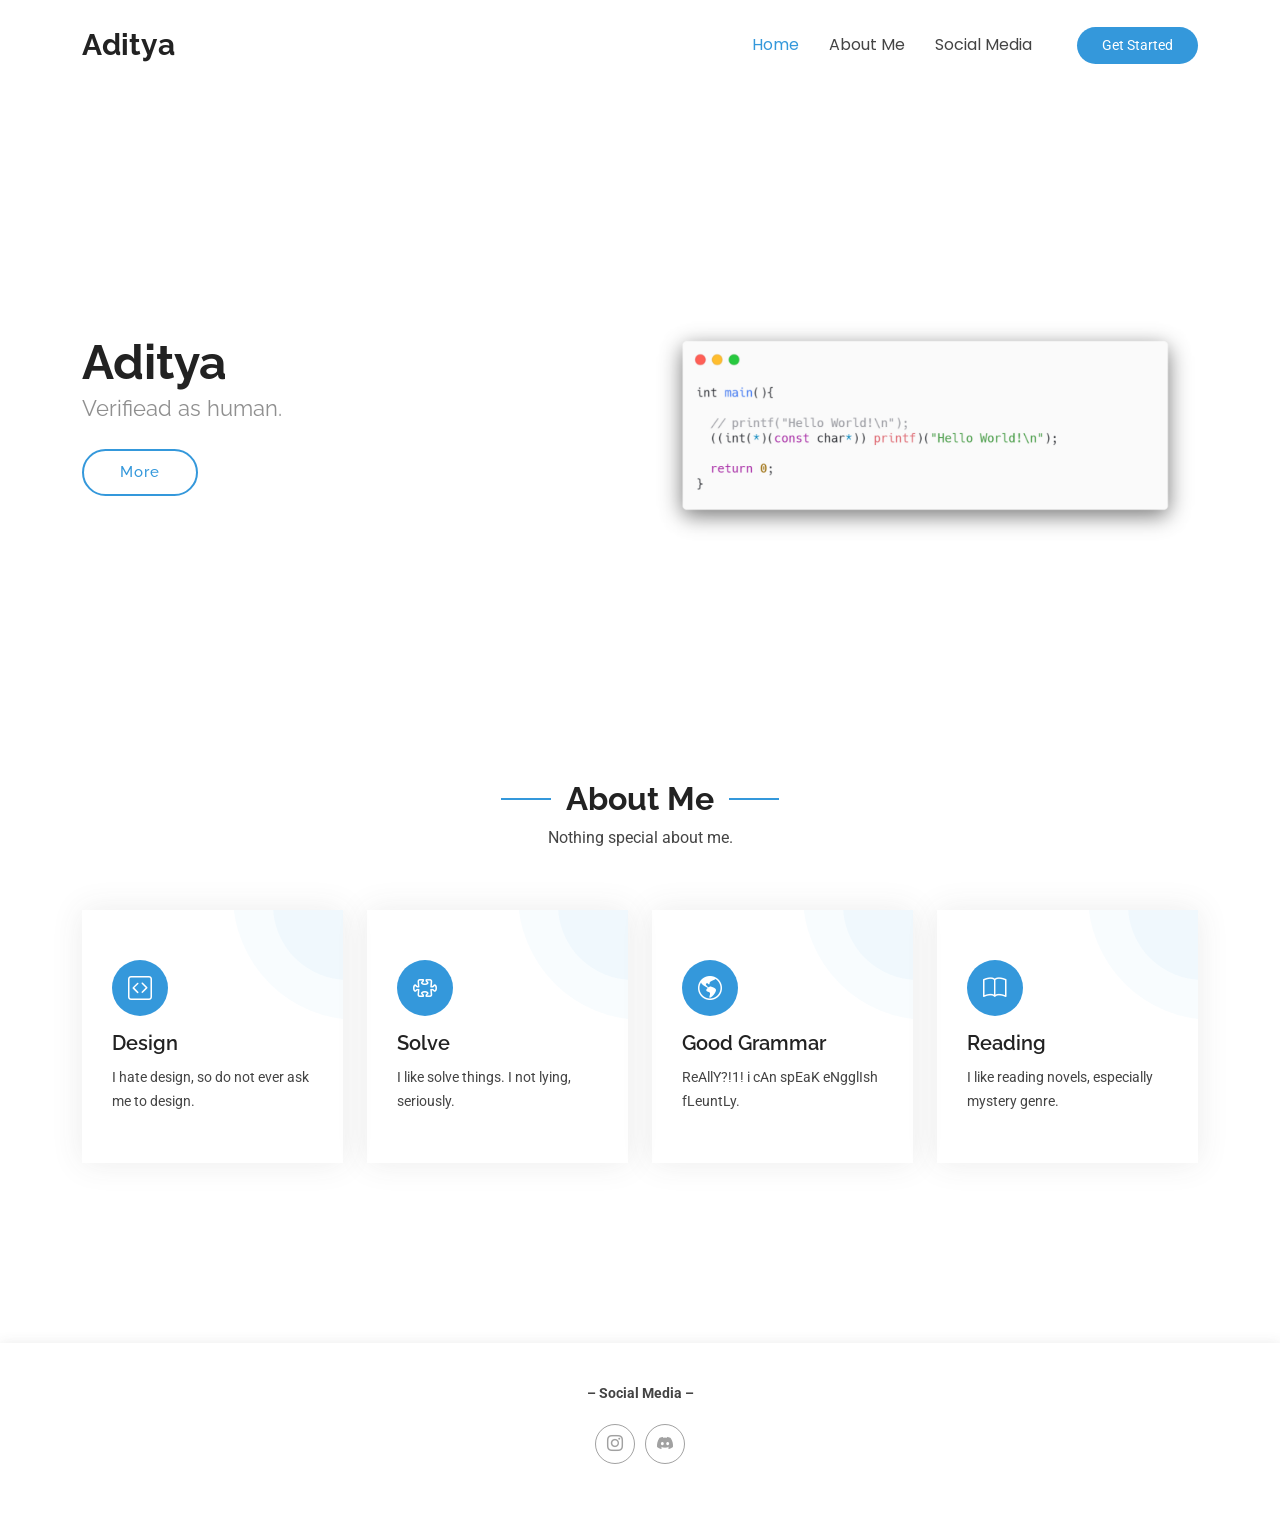
==== commit b7883ba3: "Update index.html" ====
--- a/index.html
+++ b/index.html
@@ -51,7 +51,6 @@
         <ul>
           <li><a href="#home" class="">Home<br></a></li>
           <li><a href="#about-me">About Me</a></li>
-          <li><a href="#collection">Collection</a></li>
           <li><a href="#social-media">Social Media</a></li>
             <ul>
 
@@ -160,84 +159,6 @@
       </div>
 
     </section><!-- /Testimonials Section -->
-
-    <!-- Portfolio Section -->
-    <section id="collection" class="portfolio section">
-
-      <!-- Section Title -->
-      <div class="container section-title" data-aos="fade-up">
-        <h2>My Collection</h2>
-      </div><!-- End Section Title -->
-
-      <div class="container">
-
-        <div class="isotope-layout" data-default-filter="*" data-layout="masonry" data-sort="original-order">
-
-          <ul class="portfolio-filters isotope-filters" data-aos="fade-up" data-aos-delay="100">
-            <li data-filter="*" class="filter-active">All</li>
-            <li data-filter=".filter-app">Video</li>
-            <li data-filter=".filter-product">Web</li>
-            <li data-filter=".filter-branding">Media</li>
-            <li data-filter=".filter-books">Music</li>
-          </ul><!-- End Portfolio Filters -->
-
-          <div class="row gy-4 isotope-container" data-aos="fade-up" data-aos-delay="200">
-
-            <div class="col-lg-4 col-md-6 portfolio-item isotope-item filter-app">
-              <div class="portfolio-content h-100">
-                <img src="assets/img/portfolio/app-1.jpg" class="img-fluid" alt="">
-                <div class="portfolio-info">
-                  <h4>Video 1</h4>
-                  <p>Click link to watch</p>
-                  <a href="assets/img/portfolio/app-1.jpg" title="Video 1" data-gallery="portfolio-gallery-app" class="glightbox preview-link"><i class="bi bi-zoom-in"></i></a>
-                  <a href="https://www.instagram.com/reel/C3g-gMBLGcx_Kjq7Lb2s2fxeG2Y9DbSJeR7zM40/?igsh=MXRrazd3OXE2Nmh0Nw==" title="Watch" class="details-link"><i class="bi bi-link-45deg"></i></a>
-                </div>
-              </div>
-            </div><!-- End Portfolio Item -->
-
-            <div class="col-lg-4 col-md-6 portfolio-item isotope-item filter-product">
-              <div class="portfolio-content h-100">
-                <img src="assets/img/portfolio/product-1.jpg" class="img-fluid" alt="">
-                <div class="portfolio-info">
-                  <h4>soon</h4>
-                  <p>soon</p>
-                  <a href="assets/img/portfolio/product-1.jpg" title="soon" data-gallery="portfolio-gallery-product" class="glightbox preview-link"><i class="bi bi-zoom-in"></i></a>
-                  <a href="https://www.instagram.com/adityaa_df?igsh=MXgwbXRkcDNlOGl1Mw==" title="More Details" class="details-link"><i class="bi bi-link-45deg"></i></a>
-                </div>
-              </div>
-            </div><!-- End Portfolio Item -->
-
-            <div class="col-lg-4 col-md-6 portfolio-item isotope-item filter-branding">
-              <div class="portfolio-content h-100">
-                <img src="assets/img/portfolio/branding-1.jpg" class="img-fluid" alt="">
-                <div class="portfolio-info">
-                  <h4>soon</h4>
-                  <p>soon</p>
-                  <a href="assets/img/portfolio/branding-1.jpg" title="soon" data-gallery="portfolio-gallery-branding" class="glightbox preview-link"><i class="bi bi-zoom-in"></i></a>
-                  <a href="https://www.instagram.com/adityaa_df?igsh=MXgwbXRkcDNlOGl1Mw==" title="More Details" class="details-link"><i class="bi bi-link-45deg"></i></a>
-                </div>
-              </div>
-            </div><!-- End Portfolio Item -->
-
-            <div class="col-lg-4 col-md-6 portfolio-item isotope-item filter-books">
-              <div class="portfolio-content h-100">
-                <img src="assets/img/portfolio/books-1.jpg" class="img-fluid" alt="">
-                <div class="portfolio-info">
-                  <h4>soon</h4>
-                  <p>soon</p>
-                  <a href="assets/img/portfolio/books-1.jpg" title="soon" data-gallery="portfolio-gallery-book" class="glightbox preview-link"><i class="bi bi-zoom-in"></i></a>
-                  <a href="https://www.instagram.com/adityaa_df?igsh=MXgwbXRkcDNlOGl1Mw==" title="More Details" class="details-link"><i class="bi bi-link-45deg"></i></a>
-                </div>
-              </div>
-            </div><!-- End Portfolio Item -->
-
-          </div><!-- End Portfolio Container -->
-
-        </div>
-
-      </div>
-
-    </section><!-- /Portfolio Section -->
 
       </div>
 
